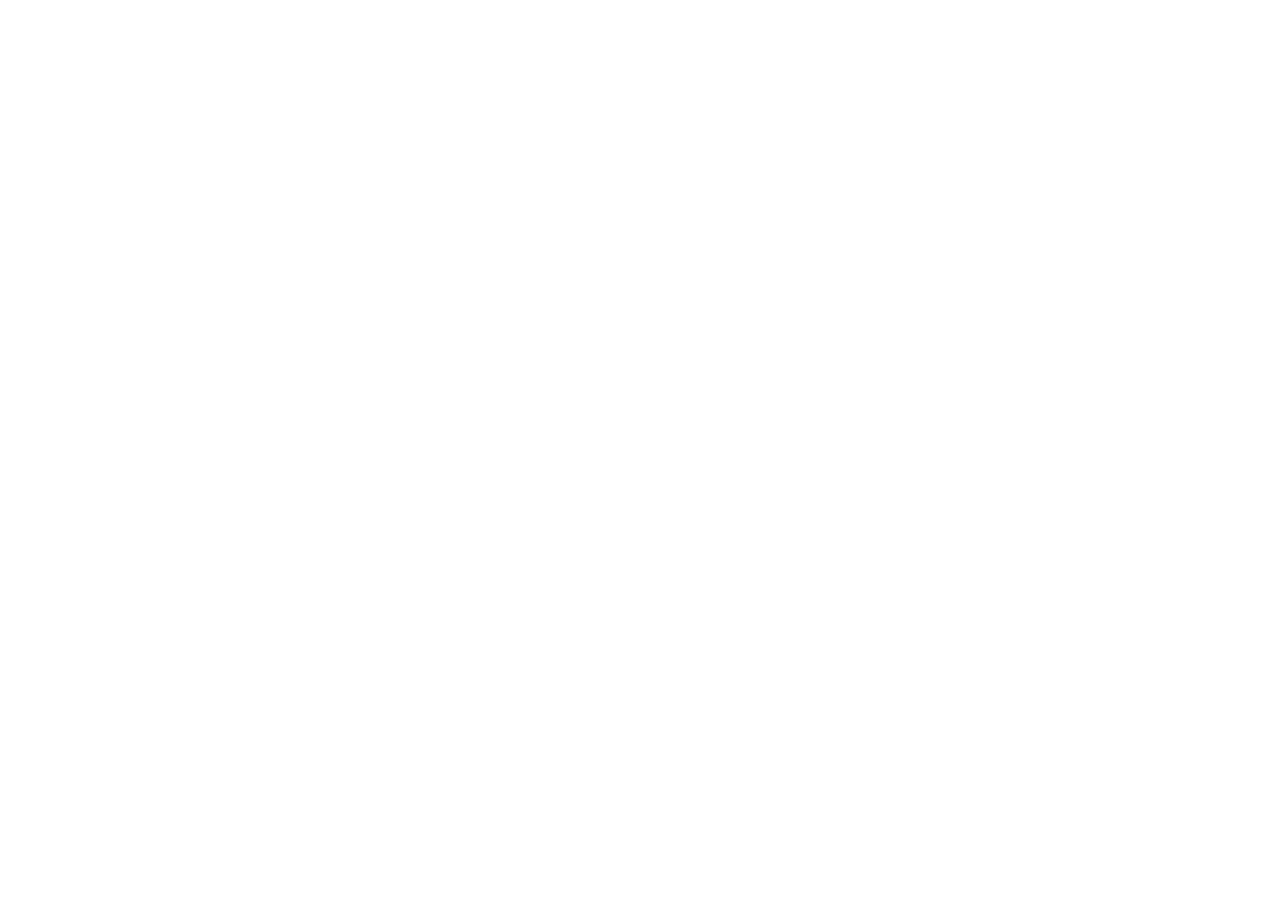
==== jumpScare.html @ bdd8c9a8 "created new html file to practice using new page" ====
<!DOCTYPE html>
<html lang="en">

<head>
    <meta charset="UTF-8">
    <meta name="viewport" content="width=device-width, initial-scale=1.0, maximum-scale=1,minimum-scale=1">

    <link href="https://fonts.googleapis.com/css2?family=Yeseva+One&display=swap" rel="stylesheet">

    <link href="https://fonts.googleapis.com/css2?family=Josefin+Sans:wght@500&display=swap" rel="stylesheet">


    <link rel="stylesheet" type="text/css" href="default.css">
    
    <title>GOTCHA!</title>
    
</head>

<body>
---- default.css ----
:root {
    --colorInCharge: #fdf8f5;
    --secondaryColor: #e8cebf;
    --colorBorderControl: #c1c1c1;
    --boldText: olive;
    --lightText: #4b5156;

    --colorThemeDotBorder:#24292e;

    --openerTransparent: rgb(251, 249, 243, 0.8);
    --openerShadow: #ddaf94;

    --contactBtnColor:black;
}

html,
body {
    padding: 0;
    margin: 0;
}

h1,
h2,
h3,
h4,
h5,
h6,
strong {
    color: var(--boldText);
    font-family: 'Yeseva One', cursive;
    font-weight: 500;
}

p,
li,
span,
label,
input,
textarea {
    color: var(--lightText);
    font-family: 'Josefin Sans', sans-serif;
}

a{
    text-decoration: none;
    color: #17a2b8
}

ul{
    list-style:none;
}

h1 {font-size: 56px;}
h2 {font-size: 36px;}
h3 {font-size: 28px;}
h4 {font-size: 24px;}
h5 {font-size: 2px;}
h6 {font-size: 16px;}

.s1 {
    background-color: var(--colorInCharge);
    border-bottom: 1px solid var(--colorBorderControl);
    overflow:auto; 
}

.s2 {
    background-color: var(--secondaryColor);
    border-bottom: 1px solid var(--colorBorderControl);
    /* forgot to add, explained why background for s2 wasn't fully expanded */
    overflow: auto;
}

.main-container{
    width: 1200px;
    margin: 0 auto;
}

.greeting-wrapper{
    display: grid;
    text-align: center;
    align-content:center;
    min-height: 12em;
}

.intro-wrapper{
    background-color: var(--secondaryColor);
    border:1px solid var(--colorBorderControl);
    border-radius: 5px 5px 0 0;

    -webkit-box-shadow: 0px 9px 12px 4px rgba(46,74,117,1);
    -moz-box-shadow: 0px 9px 12px 4px rgba(46,74,117,1);
    box-shadow: 0px 9px 12px 4px rgba(46,74,117,1);

    display: grid;
    grid-template-columns: 1fr 1fr;
        grid-template-areas: 
        'navi-wrapper navi-wrapper'
        'left-column right-column';
}

.navi-wrapper{
    border-radius: 5px 5px 0 0;
    grid-area: navi-wrapper;
    border-bottom: 1px solid var(--colorBorderControl);
    display: flex;
    justify-content: space-between;
    align-items: center;
    background-color: var(--colorInCharge);
}

#navi{
    margin: 0;
    padding: 10px;
}

#navi li{
    display: inline-block;
    margin-right: 5px;
    margin-left:5px;
}

.dots-wrapper{
    display: flex;
    padding: 11px;
}

.browser-dot{
    background-color: black;
    height: 15px;
    width: 15px;
    border-radius: 50%;
    margin: 5px;
    
}

#dot1{
    background-color: #FC6058;
}

#dot2{
    background-color: #FEC02F;
}

#dot3{
    background-color: #2ACA3E;
}

.left-column{
    grid-area: left-column;
    padding-top: 50px;
    padding-bottom: 50 ox;
}

#profilePict{
    display: block;
    margin: 0 auto;

    height: 200px;
    width: 200px;
    object-fit: cover;
    border: 2px solid var(--colorBorderControl);
}

#color-theme-wrapper{
    display: flex;
    justify-content: center;
}

.color-theme-dot{
    height: 30px;
    width: 30px;
    border-radius: 50%;
    background-color: black;

    margin: 5px;
    border: 2px solid var(--colorThemeDotBorder);

    -webkit-box-shadow: 0px 9px 12px 4px rgba(46,74,117,1);
    -moz-box-shadow: 0px 9px 12px 4px rgba(46,74,117,1);
    box-shadow: 0px 9px 12px 4px rgba(46,74,117,1);

    cursor: pointer;
}

.color-theme-dot:hover{
    border-width: 5px;
}

#egg-feel{
    background-color: #f1b24a;
}

#green-feel{
    background-color: #4d774e;
}
#night-feel{
    background-color: #2d545e;
}
#alien-feel{
    background-color: #161748;
}

#settings-note{
    font-size: 12px;
    font-style: italic;
    text-align: center;
}

.right-column{
    grid-area: right-column;
    display: grid;
    align-content: center;

    /* include padding when centering and decreasing screen size
    removes overflow with the intro box */
    padding-top: 50px;
    padding-bottom: 50px;
}

#opener-shadow{
    background-color: var(--openerShadow);
    max-width: 300px;
    height: 180px;
    padding-left: 30px;
    padding-top: 30px;
}

#opener{
    width: 300px;
    border: 1.5px solid #ddaf94;
    background-color: var(--openerTransparent);
    padding: 15px;
    position: relative;
}

.corner{
    width:7px;
    height: 7px;
    border-radius: 50%;
    border: 1.5px solid #ddaf94;
    background-color: #fff;
    position: absolute;
}

#top-left{
    top: -5px;
    left: -5px;
}

#top-right{
    top: -5px;
    right: -5px;
}

#bottom-right{
    bottom: -5px;
    right: -5px;
}

#bottom-left{
    bottom: -5px;
    left: -5px;
}

/* first display grid so we can utilize the columns */
.about-me-wrapper{
    display: grid;
    /* repeat(atuto-fit, minmax(320px, 1fr))
    says, repeat this section here, autofit these sections
    and repeat once it starts reaching 320px (crushing), then
    naturally stack these items  */
    grid-template-columns: repeat(auto-fit, minmax(320px, 1fr));

    /* adjust about-me section */
    padding-bottom: 50px;
    padding-top: 50px;

    /* create a gap*/
    gap: 100px;
}
/* display skills using flex to help align both skill boxes*/
#skills{
    display: flex;
    /* space-evenly both skill columns*/
    justify-content: space-evenly;
    background-color: var(--openerShadow);
}

/* use grid to align temporary image */
.personal-links{
    display: grid;
    align-content: center;
    text-align: center;
}

#temp-vid{
    width: 100%;
}

.project-wrapper{
    display: grid;
    grid-template-columns: repeat(auto-fit, 320px);
    /* want everything centered */
    gap: 20px;
    justify-content: center;

    /* add padding to bottom of wrapper so image is not incontact 
    with the bottom of wrapper */
    padding-bottom: 50px;
    font-size: 14px;
}

/* create a shadow behind boxes */
.proj{
    border: 1px solid var(--colorInCharge);

    -webkit-box-shadow: 0px 9px 12px 4px rgba(46,74,117,1);
    -moz-box-shadow: 0px 9px 12px 4px rgba(46,74,117,1);
    box-shadow: 0px 9px 12px 4px rgba(46,74,117,1);
}

.proj-img{
    display: block;
    width: 100%;
    height: 180px;
    /* want to display as a block 
    need to fix the stretch of image by implementing a gap */
    object-fit: cover;
    /*image is less strecthed but not done*/
}

/* preview --> wrapper around text */
.preview{
    background-color: #fff;
    padding-top: 15px;
    padding-left: 10px;
    padding-bottom: 5px;
}

/* I don't want these colors to change when the user chooses their theme color */
.preview-title{
    color:black;
    /* adjust the line height */
    margin: 0;
}

.preview-sum{
    color: #4b5156;
    font: 16px;
}

/* display the contact form */
#contact-form{
    display: block;
    max-width: 600px;
    margin: 0 auto;
    border: 1px solid var(--colorBorderControl);
    padding: 15px;
    border-radius: 5px;
    background-color: var(--openerShadow);
    margin-bottom: 50px;

}

/* trying to fix the wide border above "Get in Touch "
#git{
    background-color: var(--secondaryColor);
}
*/
/* need to align and create space/height for input fields */
#contact-form label{
    /* do this by creating line height */
    line-height: 2.7em;
}

/* make some more space for text area */
#contact-form textarea{
    min-height: 100px;
    font-size: 14px;
}

/* now align the actual ianput fields for the contact form */
.input-field{
    width: 100%;
    padding-top: 10px;
    padding-bottom: 10px;
    border-radius: 5px;
    font-size: 14px;
    background-color: var(--colorInCharge);
    border: 1px solid var(--colorBorderControl);
}

#submit-btn{
    margin-top: 10px;
    width: 100%;
    padding-top: 10px;
    padding-bottom: 10px;
    color: #fff;
    background-color: #266150;
    border: none;
}

@media screen and (max-width: 1200px){
    .main-container{
    width: 95%;
    }
}

/* utilize the grid template for the intro wrapper 
 I want the right column to go below the left column when
screen size is reached by altering column order */
@media screen and (max-width: 800px){
    .intro-wrapper{
        grid-template-columns: 1fr;
        grid-template-areas: 
        'navi-wrapper'
        'left-column'
        'right-column';
    }
/* .right-column already declared as a grid. */
    .right-column{
        justify-content: center;
    }
}
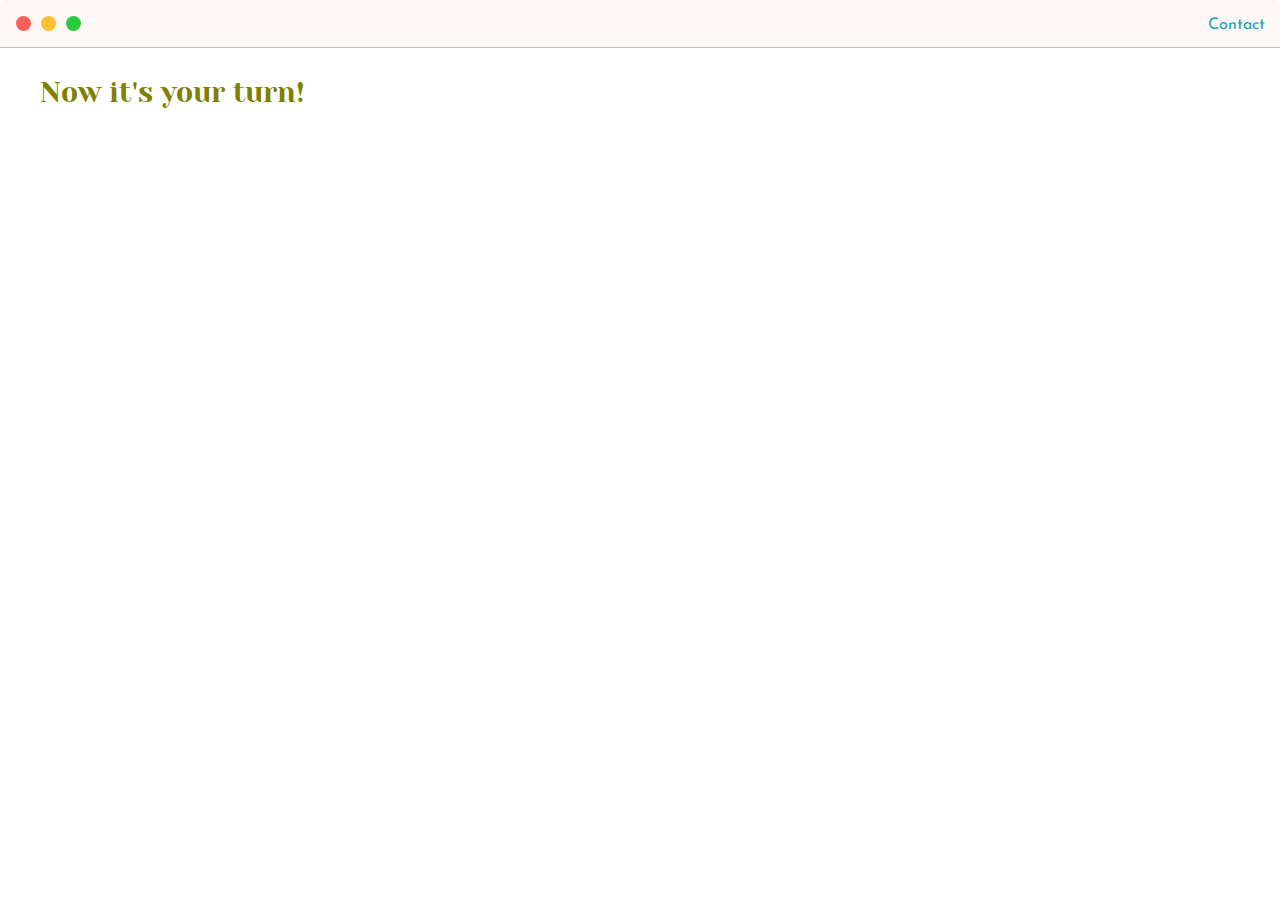
==== commit f3da1ab1: "copy/paste navi bar for temp consistency" ====
--- a/jumpScare.html
+++ b/jumpScare.html
@@ -13,7 +13,26 @@
     <link rel="stylesheet" type="text/css" href="default.css">
     
     <title>GOTCHA!</title>
-    
 </head>
 
-<body>+<body>
+    <div class="navi-wrapper">
+        <div class="dots-wrapper">
+            <div id="dot1" class="browser-dot"> 
+            </div>
+            <div id="dot2" class="browser-dot"> 
+            </div>
+            <div id="dot3" class="browser-dot"> 
+            </div>
+        </div>
+        <ul id="navi">
+            <li><a href="#">Contact</a></li>
+        </ul>
+    </div>
+    
+  <div class="main-container">
+    <h3>Now it's your turn!</h3>
+  </div>
+
+</body>
+</html>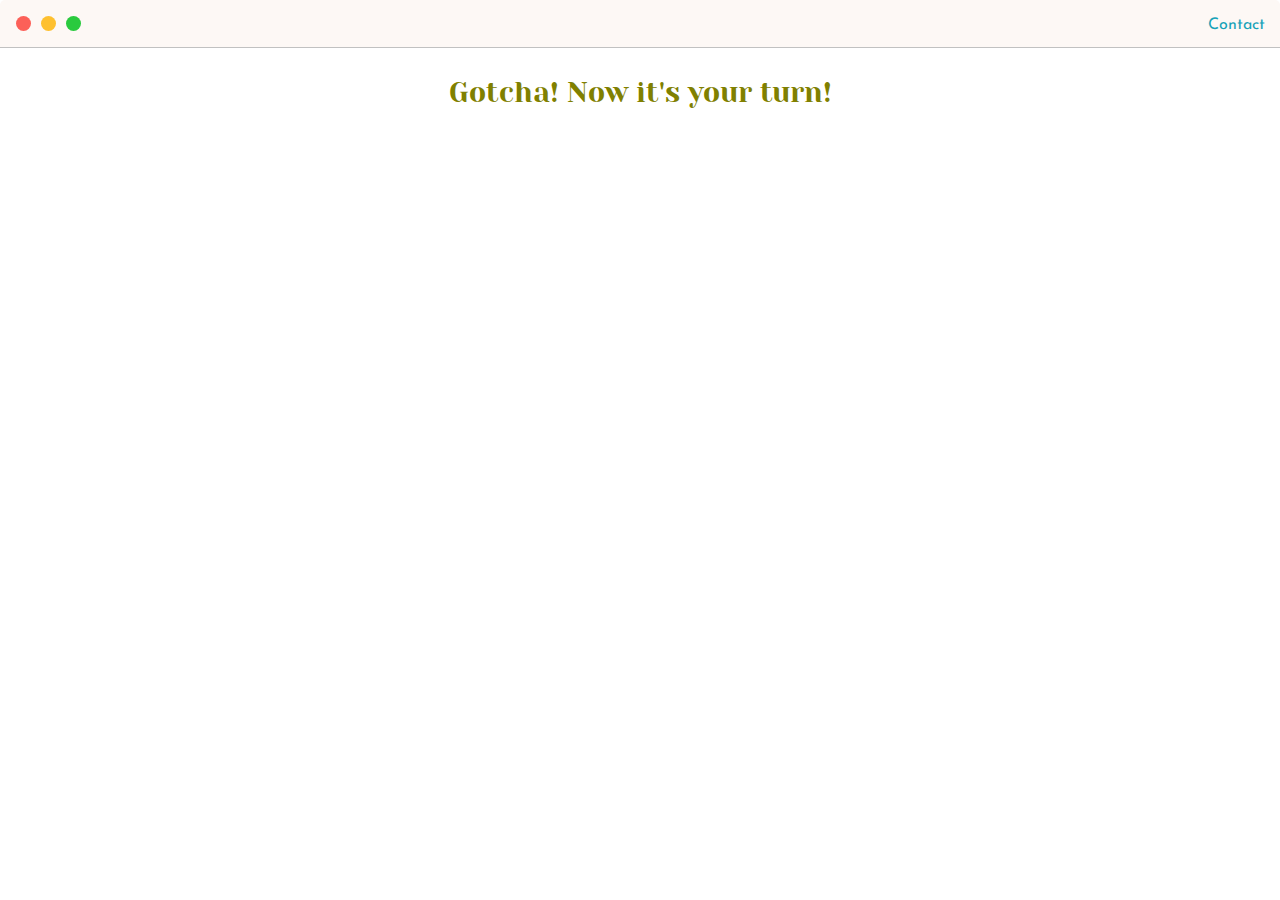
==== commit fe7f1ba2: "renamed color names for readability for dynamic" ====
--- a/jumpScare.html
+++ b/jumpScare.html
@@ -29,9 +29,9 @@
             <li><a href="#">Contact</a></li>
         </ul>
     </div>
-    
+
   <div class="main-container">
-    <h3>Now it's your turn!</h3>
+    <h3 style="text-align: center;">Gotcha! Now it's your turn!</h3>
   </div>
 
 </body>
--- a/default.css
+++ b/default.css
@@ -1,7 +1,7 @@
 :root {
-    --colorInCharge: #fdf8f5;
-    --secondaryColor: #e8cebf;
-    --colorBorderControl: #c1c1c1;
+    --creamBackground: #fdf8f5;
+    --pinkBackground: #e8cebf;
+    --colorBorder: #c1c1c1;
     --boldText: olive;
     --lightText: #4b5156;
 
@@ -10,7 +10,7 @@
     --openerTransparent: rgb(251, 249, 243, 0.8);
     --openerShadow: #ddaf94;
 
-    --contactBtnColor:black;
+    --contactBtnColor: #266150;
 }
 
 html,
@@ -58,14 +58,14 @@
 h6 {font-size: 16px;}
 
 .s1 {
-    background-color: var(--colorInCharge);
-    border-bottom: 1px solid var(--colorBorderControl);
+    background-color: var(--creamBackground);
+    border-bottom: 1px solid var(--colorBorder);
     overflow:auto; 
 }
 
 .s2 {
-    background-color: var(--secondaryColor);
-    border-bottom: 1px solid var(--colorBorderControl);
+    background-color: var(--pinkBackground);
+    border-bottom: 1px solid var(--colorBorder);
     /* forgot to add, explained why background for s2 wasn't fully expanded */
     overflow: auto;
 }
@@ -83,8 +83,8 @@
 }
 
 .intro-wrapper{
-    background-color: var(--secondaryColor);
-    border:1px solid var(--colorBorderControl);
+    background-color: var(--pinkBackground);
+    border:1px solid var(--colorBorder);
     border-radius: 5px 5px 0 0;
 
     -webkit-box-shadow: 0px 9px 12px 4px rgba(46,74,117,1);
@@ -101,11 +101,11 @@
 .navi-wrapper{
     border-radius: 5px 5px 0 0;
     grid-area: navi-wrapper;
-    border-bottom: 1px solid var(--colorBorderControl);
+    border-bottom: 1px solid var(--colorBorder);
     display: flex;
     justify-content: space-between;
     align-items: center;
-    background-color: var(--colorInCharge);
+    background-color: var(--creamBackground);
 }
 
 #navi{
@@ -158,7 +158,7 @@
     height: 200px;
     width: 200px;
     object-fit: cover;
-    border: 2px solid var(--colorBorderControl);
+    border: 2px solid var(--colorBorder);
 }
 
 #color-theme-wrapper{
@@ -312,7 +312,7 @@
 
 /* create a shadow behind boxes */
 .proj{
-    border: 1px solid var(--colorInCharge);
+    border: 1px solid var(--creamBackground);
 
     -webkit-box-shadow: 0px 9px 12px 4px rgba(46,74,117,1);
     -moz-box-shadow: 0px 9px 12px 4px rgba(46,74,117,1);
@@ -339,7 +339,7 @@
 
 /* I don't want these colors to change when the user chooses their theme color */
 .preview-title{
-    color:black;
+    color: var(--lightText);
     /* adjust the line height */
     margin: 0;
 }
@@ -354,7 +354,7 @@
     display: block;
     max-width: 600px;
     margin: 0 auto;
-    border: 1px solid var(--colorBorderControl);
+    border: 1px solid var(--colorBorder);
     padding: 15px;
     border-radius: 5px;
     background-color: var(--openerShadow);
@@ -386,8 +386,8 @@
     padding-bottom: 10px;
     border-radius: 5px;
     font-size: 14px;
-    background-color: var(--colorInCharge);
-    border: 1px solid var(--colorBorderControl);
+    background-color: var(--creamBackground);
+    border: 1px solid var(--colorBorder);
 }
 
 #submit-btn{
@@ -396,7 +396,7 @@
     padding-top: 10px;
     padding-bottom: 10px;
     color: #fff;
-    background-color: #266150;
+    background-color: var(--contactBtnColor);
     border: none;
 }
 
